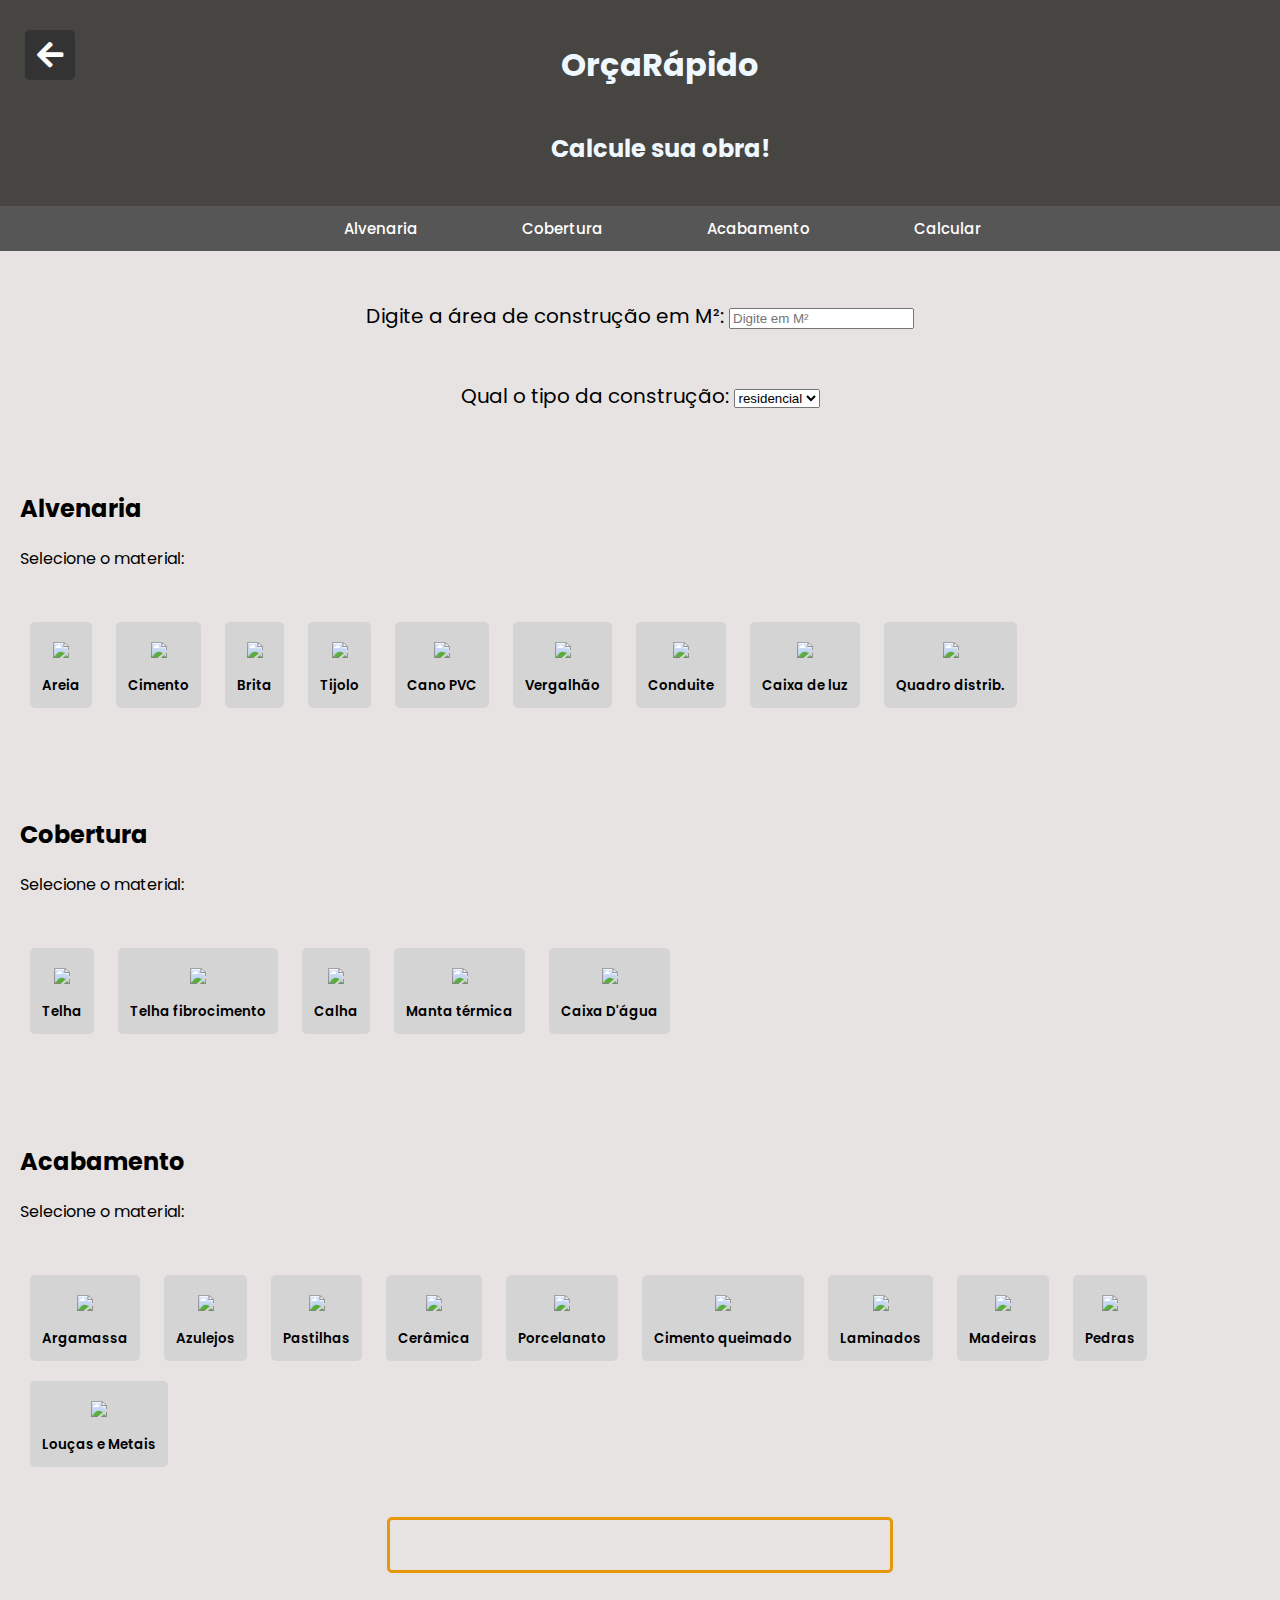
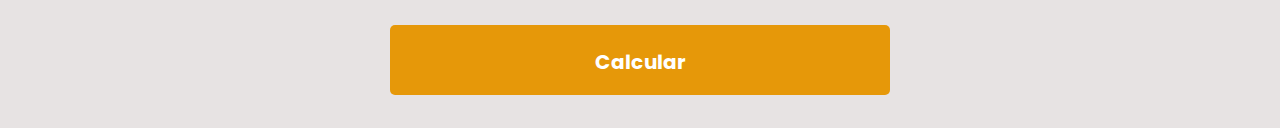
==== calculos.html @ fae2e487 "ajustes no css" ====
<!DOCTYPE html>
<html lang="pt-BR">
<head>
    <link href="css\calculos.css" rel="stylesheet"> <!-- externaliza o css --> 
    <link rel="stylesheet" href="https://cdnjs.cloudflare.com/ajax/libs/font-awesome/5.14.0/css/all.min.css">  
    <meta charset="UTF-8">
    <title>OrçaRápido</title>
</head>
<body>
    <div class="titulo">
        <h1>OrçaRápido</h1>
        <h2>Calcule sua obra!</h2>
        <a class="arrow-left"
            href="index.html"><i class="fas fa-arrow-left"></i>
        </a>
    </div>

    <nav>
        <a href="#Alvenaria">Alvenaria</a>
        <a href="#Cobertura">Cobertura</a>
        <a href="#Acabamento">Acabamento</a>
        <a href="#Botãocalc">Calcular</a>
    </nav>
    
    <form>
    <div class="m"><label for="area">Digite a área de construção em M²:</label>
    <input type="number" id="area" min="1" placeholder="Digite em M²" 
        onkeydown="if(event.key === 'Enter') event.preventDefault();">
    </div> <!-- setando minimo de m², impedindo de reiniciar a pag ao pressionar enter -->

    <div class="m"><label for="tipoconstrucao">Qual o tipo da construção:</label>
    <select id="tipoconstrucao">
        <option value="Residencial">residencial</option>
        <option value="Comercial">comercial</option>
    </select></div>
    </form>
      
    <section id="Alvenaria">
        <h2>Alvenaria</h2>
        <p>Selecione o material:</p>
        <br>
        <button id="areia"onclick="selecionarBotoes()"><img src="https://amgestoroutput.s3.amazonaws.com/jcmateriais/img_produtos/1080-08384116.jpg"><p>Areia</p></button>
        <button id="cimento"onclick="selecionarBotoes()"><img src="https://www.lojascoqueiro.com.br/anexo/imagem-destaque?imagem=17260"><p>Cimento</p></button>
        <button id="brita"onclick="toggleSelection(this)"><img src="https://www.blocosmaua.com.br/wp-content/uploads/2023/05/blocos-maua-produtos-pedra.jpg"><p>Brita</p></button>
        <button id="tijolo" onclick="toggleSelection(this)"><img src="https://www.caculacentermat.com.br/upload/product/Zx1N08Mb1VoLj5NAq4jFqFLh7egxrMttzShBKovG.jpeg"><p>Tijolo</p></button>
        <button id="cano"onclick="toggleSelection(this)"><img src="https://dcdn.mitiendanube.com/stores/003/317/653/products/tubo-de-agua51-d520df5b3c0366416016887532659483-1024-1024.png"><p>Cano PVC</p></button>
        <button id="vergalhao"onclick="toggleSelection(this)"><img src="https://t74920.vteximg.com.br/arquivos/ids/165391/Vergalhao.jpg?v=637786229129370000"><p>Vergalhão</p></button>
        <button id="conduite"onclick="toggleSelection(this)"><img src="https://images.tcdn.com.br/img/img_prod/760588/conduite_1_amarelo_32mm_com_25m_tigre_433_1_20200311145845.jpg"><p>Conduite</p></button>
        <button id="caixadeluz"onclick="toggleSelection(this)"><img src="https://img.irroba.com.br/fit-in/600x600/filters:fill(fff):quality(80)/fluzaoco/catalog/api/fluzaoco_citelirr/6465622d2b4f3.jpg"><p>Caixa de luz</p></button>
        <button id="quadrodistrib"onclick="toggleSelection(this)"><img src="https://dimensionalstoreb2b.vtexassets.com/arquivos/ids/302432-800-800?v=638271899818770000&width=800&height=800&aspect=true"><p>Quadro distrib.</p></button>
    </section>

    <section id="Cobertura">
        <h2>Cobertura</h2>
        <p>Selecione o material:</p>
        <br>
        <button id="telha"onclick="toggleSelection(this)"><img src="https://images.tcdn.com.br/img/img_prod/825875/telha_ceramica_natural_americana_mundi_2281_2_62bdea00a9e73c25089f46219dae2c64.jpg"><p>Telha</p></button>
        <button id="telhafibroc" onclick="toggleSelection(this)"><img src="https://cassol.vtexassets.com/arquivos/ids/3549700-800-auto?v=638551137971930000&width=800&height=auto&aspect=true"><p>Telha fibrocimento</p></button>
        <button id="calha"onclick="toggleSelection(this)"><img src="https://images.tcdn.com.br/img/img_prod/964419/calha_de_beiral_padrao_acomix_c_3_0m_967_1_dddfb5a513aa6a04f6abf0055c484247.jpg"><p>Calha</p></button>
        <button id="mantaterm" onclick="toggleSelection(this)"><img src="https://cdn.awsli.com.br/800x800/317/317291/produto/11982789/7debfbcac5.jpg"><p>Manta térmica</p></button>
        <button id="caixadagua" onclick="toggleSelection(this)"><img src="https://acdn.mitiendanube.com/stores/001/797/134/products/cax-41-578b9bcebabd2aeb0116783924363492-1024-1024.png"><p>Caixa D'água</p></button>

    </section>
    
    <section id="Acabamento">
        <h2>Acabamento</h2>
        <p>Selecione o material:</p>
        <br>
        <button id="argamassa" onclick="toggleSelection(this)"><img src="https://cdn.awsli.com.br/2500x2500/466/466641/produto/147230869/1dee02fc75.jpg"><p>Argamassa</p></button>
        <button id="azulejos" onclick="toggleSelection(this)"><img src="https://img.freepik.com/vetores-gratis/azulejos-de-piso-ceramico-realista-colorido-conjunto-horizontal-com-quadrados-de-diferentes-tipos-e-estilos-de-azulejos_1284-29013.jpg"><p>Azulejos</p></button>
        <button id="pastilhas" onclick="toggleSelection(this)"><img src="https://img.irroba.com.br/fit-in/600x600/filters:fill(fff):quality(80)/fluzaoco/catalog/api/fluzaoco_citelirr/66d8565ea798c.jpg"><p>Pastilhas</p></button>
        <button id="ceramica" onclick="toggleSelection(this)"><img src="https://dcdn.mitiendanube.com/stores/003/468/564/products/design-sem-nome-451-7e679c1a451327764316914162982561-1024-1024.png"><p>Cerâmica</p></button>
        <button id="porcelanato" onclick="toggleSelection(this)"><img src="https://www.arteskan.com.br//imagens/expositores/JJTkKMfxeT.jpg"><p>Porcelanato</p></button>
        <button id="cimentoqueimado" onclick="toggleSelection(this)"><img src="https://encrypted-tbn0.gstatic.com/images?q=tbn:ANd9GcTqeJTy8a4qit09dDXLQkFMfo_ka8ucdsk5RA&s"><p>Cimento queimado</p></button>
        <button id="laminados" onclick="toggleSelection(this)"><img src="https://pedraopvc.vteximg.com.br/arquivos/ids/200877-800-800/manta-ecofloor-polietileno-pebd-para-piso-laminado-eucatex-1.2.jpg?v=638385006686670000"><p>Laminados</p></button>
        <button id="madeiras" onclick="toggleSelection(this)"><img src="https://images.tcdn.com.br/img/img_prod/985953/prancha_cambara_bruta_5x30_central_norte_madeiras_59_1_7d24dfa1606567dc5e162812452e037a.jpg"><p>Madeiras</p></button>
        <button id="pedras" onclick="toggleSelection(this)"><img src="https://cdn.awsli.com.br/600x450/1634/1634422/produto/137871630/1ef1d597dd.jpg"><p>Pedras</p></button>
        <button id="loucasemetais" onclick="toggleSelection(this)"><img src="https://metraco.com.br/wp-content/uploads/2014/10/ilustracao_loucas.jpg"><p>Louças e Metais</p></button>
    </section>
    
    <div class="centraliza-result">
        <h2 class="result-visao" id="result"></h2>
    </div>
    
    <div id="Botãocalc" class="centraliza-button">
        <button class="calcular-button botaocalc btn-9" type="button" onclick="total()"><h2>Calcular</h2></button>
    </div>

    <script src="js\calculos.js"></script>
  
</body>
</html>
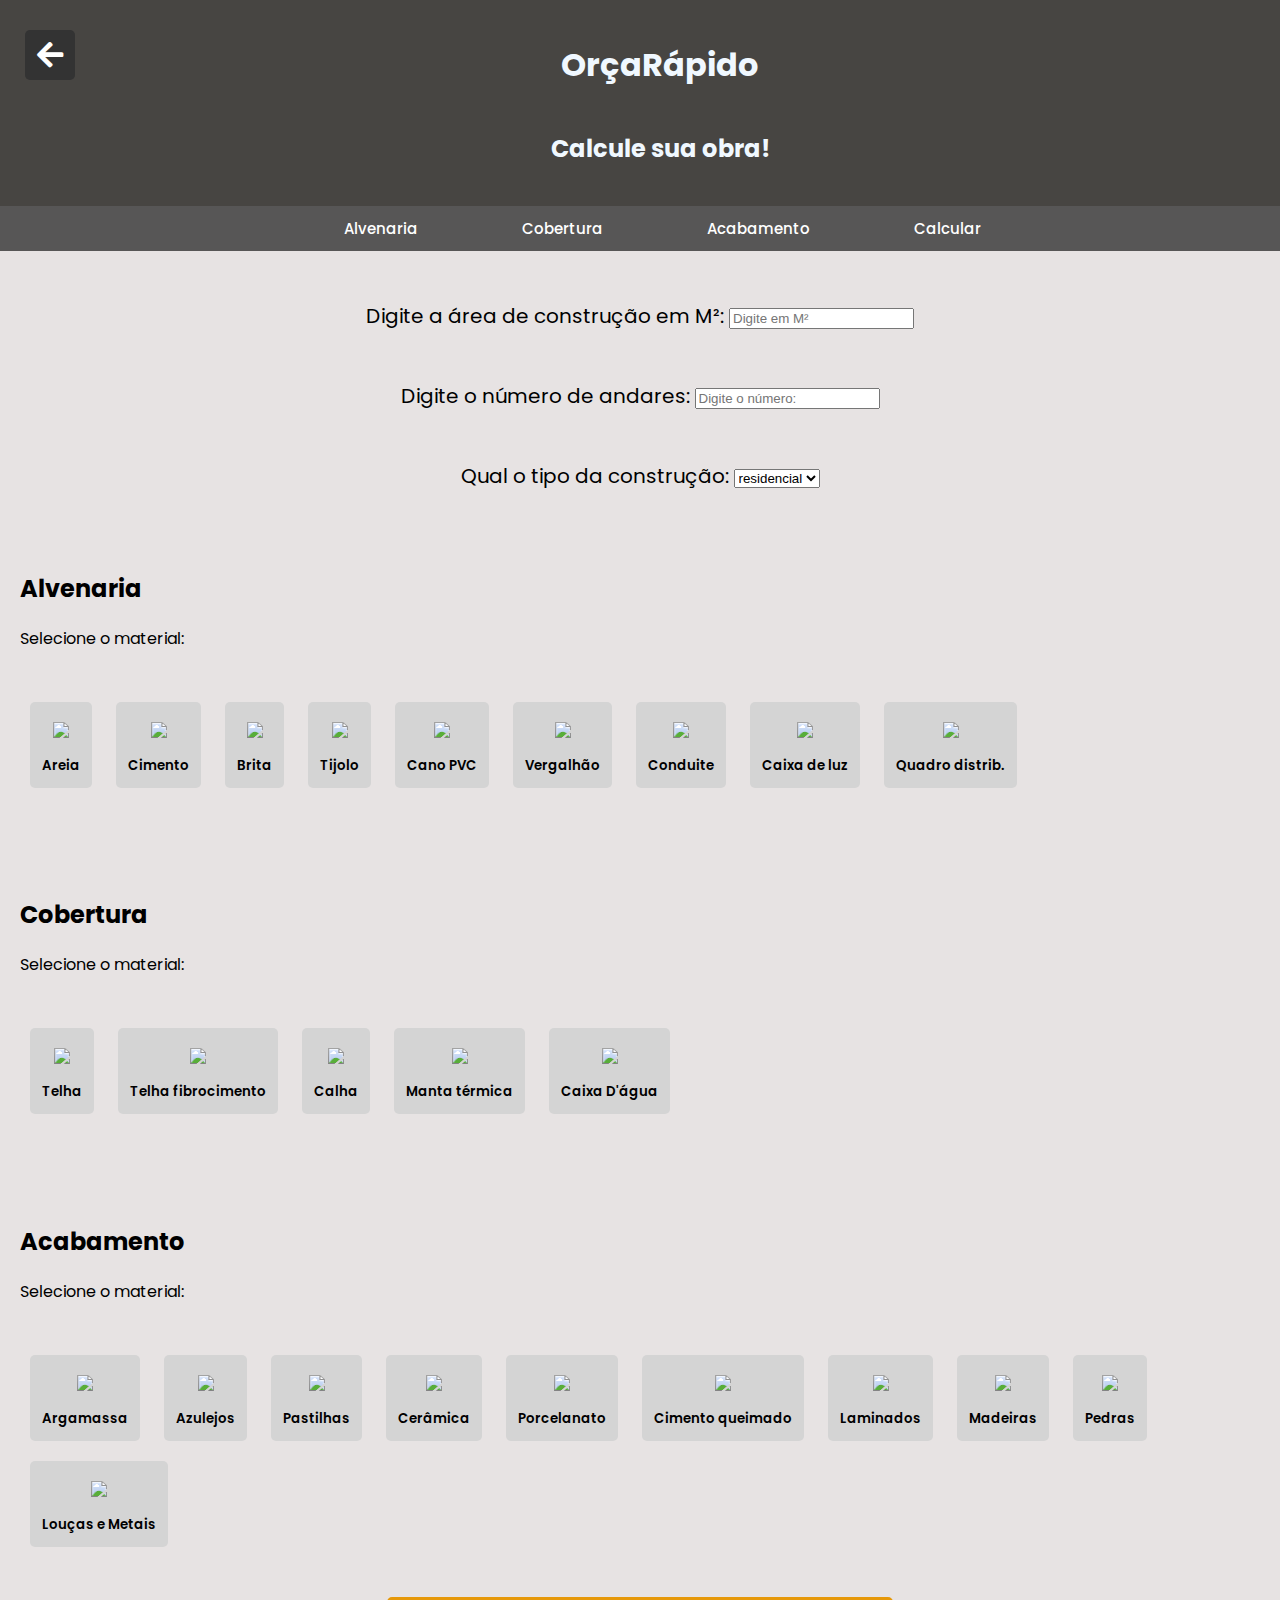
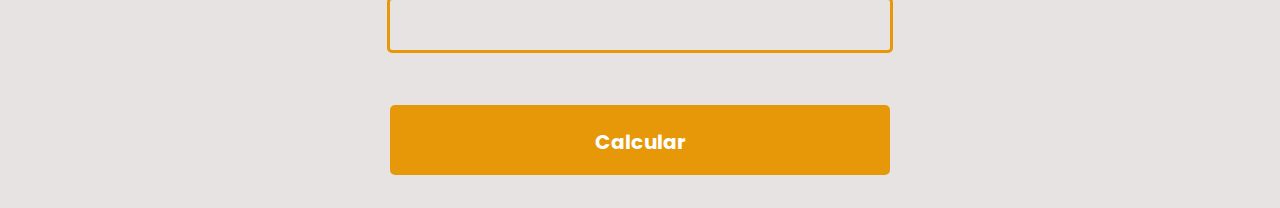
==== commit 11990b69: "Adicionar Opção andares" ====
--- a/calculos.html
+++ b/calculos.html
@@ -28,6 +28,11 @@
         onkeydown="if(event.key === 'Enter') event.preventDefault();">
     </div> <!-- setando minimo de m², impedindo de reiniciar a pag ao pressionar enter -->
 
+    <div class="m"><label for="andares">Digite o número de andares:</label>
+        <input type="number" id="andares" min="1" placeholder="Digite o número:" 
+            onkeydown="if(event.key === 'Enter') event.preventDefault();">
+    </div>
+
     <div class="m"><label for="tipoconstrucao">Qual o tipo da construção:</label>
     <select id="tipoconstrucao">
         <option value="Residencial">residencial</option>
@@ -55,7 +60,7 @@
         <p>Selecione o material:</p>
         <br>
         <button id="telha"onclick="toggleSelection(this)"><img src="https://images.tcdn.com.br/img/img_prod/825875/telha_ceramica_natural_americana_mundi_2281_2_62bdea00a9e73c25089f46219dae2c64.jpg"><p>Telha</p></button>
-        <button id="telhafibroc" onclick="toggleSelection(this)"><img src="https://cassol.vtexassets.com/arquivos/ids/3549700-800-auto?v=638551137971930000&width=800&height=auto&aspect=true"><p>Telha fibrocimento</p></button>
+        <button id="telhafibrocimento" onclick="toggleSelection(this)"><img src="https://normatel.fbitsstatic.net/img/p/telha-ondulada-em-fibrocimento-5mm-2-44x1-10m-cinza-brasilit-80634/267200.jpg?w=770&h=770&v=no-change&qs=ignore"><p>Telha fibrocimento</p></button>
         <button id="calha"onclick="toggleSelection(this)"><img src="https://images.tcdn.com.br/img/img_prod/964419/calha_de_beiral_padrao_acomix_c_3_0m_967_1_dddfb5a513aa6a04f6abf0055c484247.jpg"><p>Calha</p></button>
         <button id="mantaterm" onclick="toggleSelection(this)"><img src="https://cdn.awsli.com.br/800x800/317/317291/produto/11982789/7debfbcac5.jpg"><p>Manta térmica</p></button>
         <button id="caixadagua" onclick="toggleSelection(this)"><img src="https://acdn.mitiendanube.com/stores/001/797/134/products/cax-41-578b9bcebabd2aeb0116783924363492-1024-1024.png"><p>Caixa D'água</p></button>
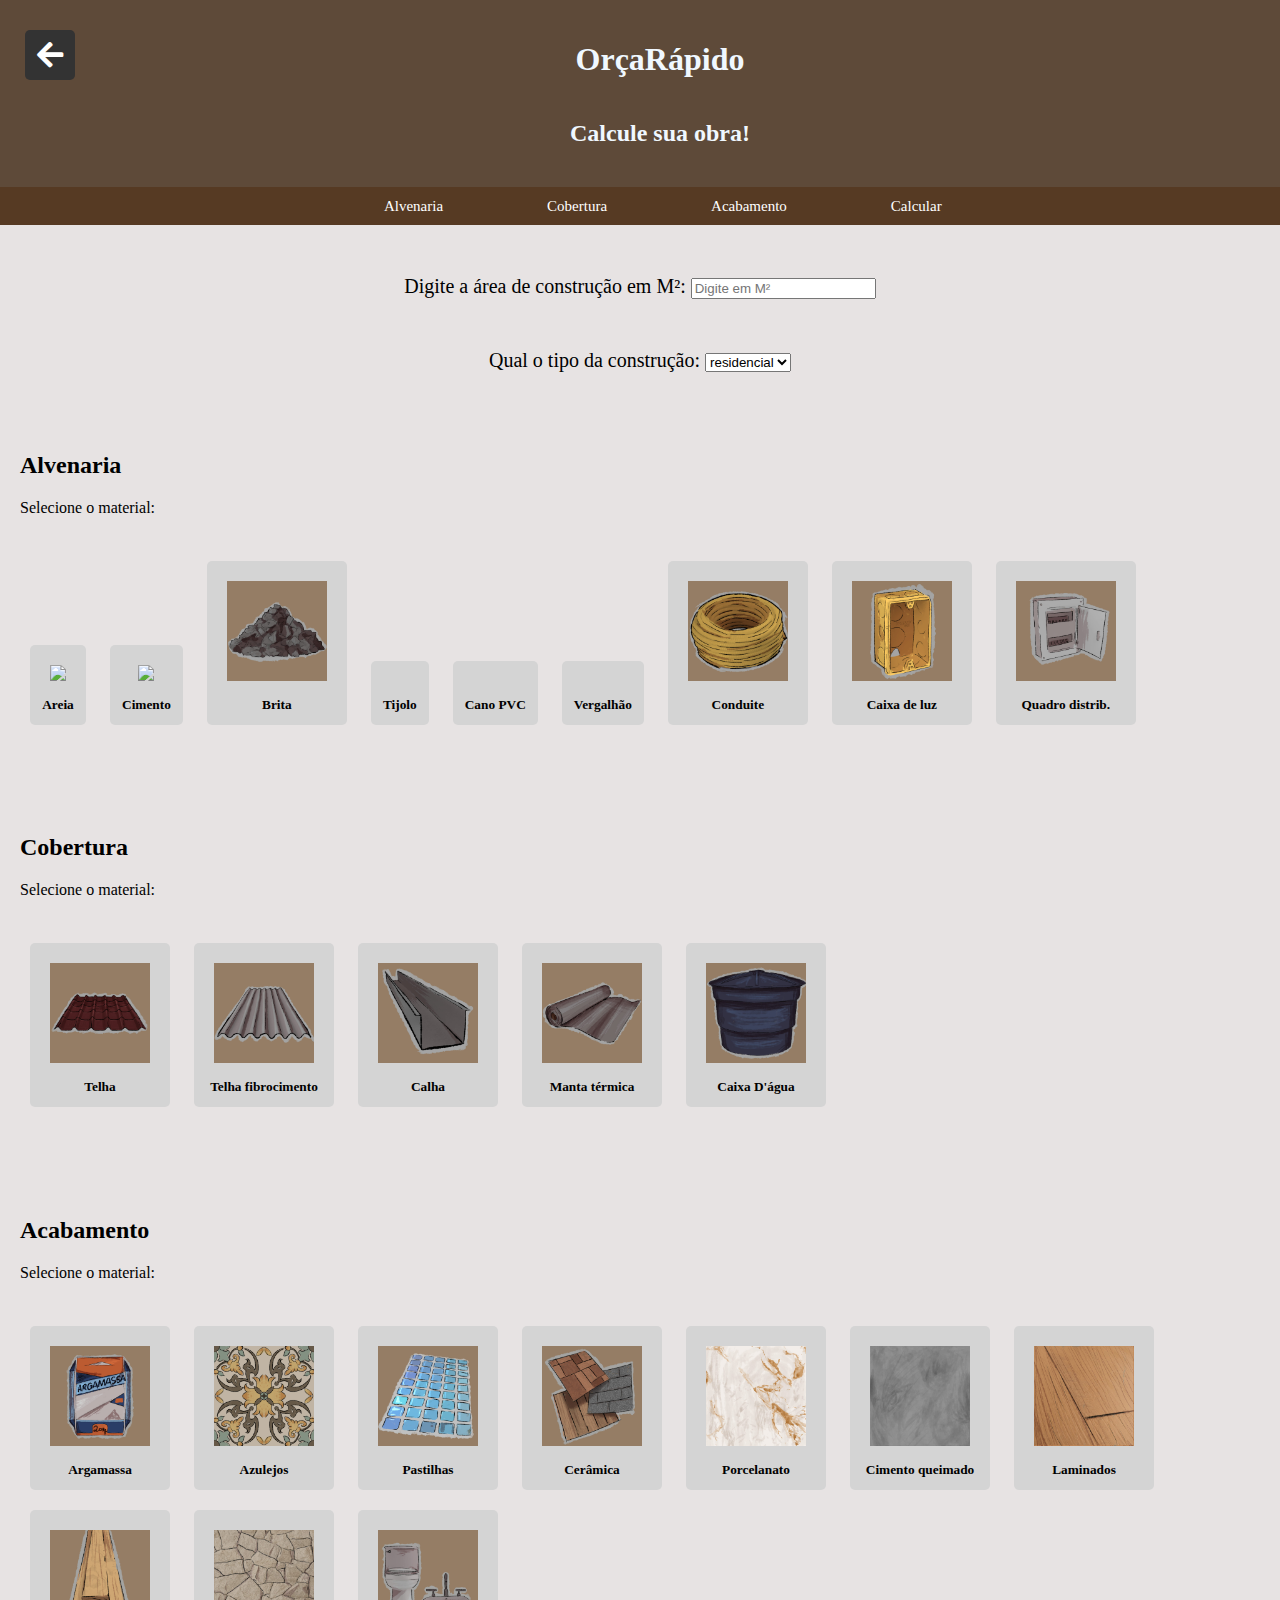
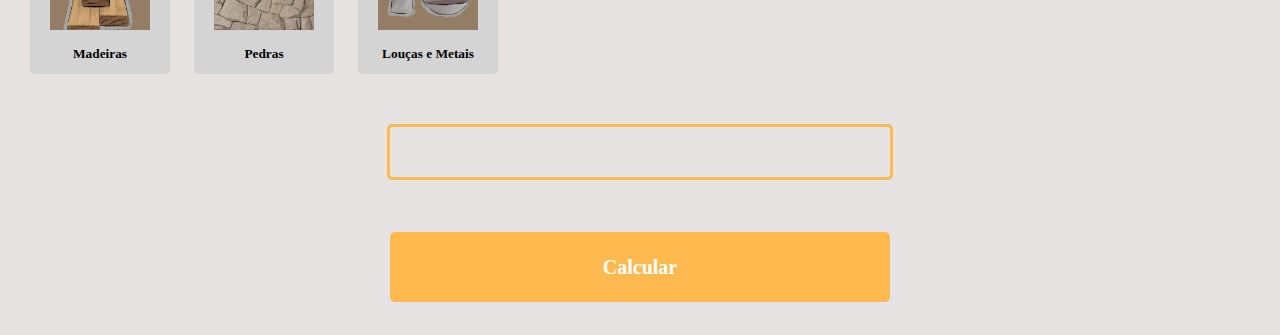
==== commit 3cb3e893: "imagens finais, ajuste de cores, renomeando variaveis e funções" ====
--- a/calculos.html
+++ b/calculos.html
@@ -28,11 +28,6 @@
         onkeydown="if(event.key === 'Enter') event.preventDefault();">
     </div> <!-- setando minimo de m², impedindo de reiniciar a pag ao pressionar enter -->
 
-    <div class="m"><label for="andares">Digite o número de andares:</label>
-        <input type="number" id="andares" min="1" placeholder="Digite o número:" 
-            onkeydown="if(event.key === 'Enter') event.preventDefault();">
-    </div>
-
     <div class="m"><label for="tipoconstrucao">Qual o tipo da construção:</label>
     <select id="tipoconstrucao">
         <option value="Residencial">residencial</option>
@@ -44,26 +39,26 @@
         <h2>Alvenaria</h2>
         <p>Selecione o material:</p>
         <br>
-        <button id="areia"onclick="selecionarBotoes()"><img src="https://amgestoroutput.s3.amazonaws.com/jcmateriais/img_produtos/1080-08384116.jpg"><p>Areia</p></button>
-        <button id="cimento"onclick="selecionarBotoes()"><img src="https://www.lojascoqueiro.com.br/anexo/imagem-destaque?imagem=17260"><p>Cimento</p></button>
-        <button id="brita"onclick="toggleSelection(this)"><img src="https://www.blocosmaua.com.br/wp-content/uploads/2023/05/blocos-maua-produtos-pedra.jpg"><p>Brita</p></button>
-        <button id="tijolo" onclick="toggleSelection(this)"><img src="https://www.caculacentermat.com.br/upload/product/Zx1N08Mb1VoLj5NAq4jFqFLh7egxrMttzShBKovG.jpeg"><p>Tijolo</p></button>
-        <button id="cano"onclick="toggleSelection(this)"><img src="https://dcdn.mitiendanube.com/stores/003/317/653/products/tubo-de-agua51-d520df5b3c0366416016887532659483-1024-1024.png"><p>Cano PVC</p></button>
-        <button id="vergalhao"onclick="toggleSelection(this)"><img src="https://t74920.vteximg.com.br/arquivos/ids/165391/Vergalhao.jpg?v=637786229129370000"><p>Vergalhão</p></button>
-        <button id="conduite"onclick="toggleSelection(this)"><img src="https://images.tcdn.com.br/img/img_prod/760588/conduite_1_amarelo_32mm_com_25m_tigre_433_1_20200311145845.jpg"><p>Conduite</p></button>
-        <button id="caixadeluz"onclick="toggleSelection(this)"><img src="https://img.irroba.com.br/fit-in/600x600/filters:fill(fff):quality(80)/fluzaoco/catalog/api/fluzaoco_citelirr/6465622d2b4f3.jpg"><p>Caixa de luz</p></button>
-        <button id="quadrodistrib"onclick="toggleSelection(this)"><img src="https://dimensionalstoreb2b.vtexassets.com/arquivos/ids/302432-800-800?v=638271899818770000&width=800&height=800&aspect=true"><p>Quadro distrib.</p></button>
+        <button id="areia"onclick="selecionaareiaecimento()"><img src="https://amgestoroutput.s3.amazonaws.com/jcmateriais/img_produtos/1080-08384116.jpg"><p>Areia</p></button>
+        <button id="cimento"onclick="selecionaareiaecimento()"><img src="https://www.lojascoqueiro.com.br/anexo/imagem-destaque?imagem=17260"><p>Cimento</p></button>
+        <button id="brita"onclick="selecionabotao(this)"><img src="img\brita.jpg"><p>Brita</p></button>
+        <button id="tijolo" onclick="selecionabotao(this)"><img src=""><p>Tijolo</p></button>
+        <button id="cano"onclick="selecionabotao(this)"><img src=""><p>Cano PVC</p></button>
+        <button id="vergalhao"onclick="selecionabotao(this)"><img src=""><p>Vergalhão</p></button>
+        <button id="conduite"onclick="selecionabotao(this)"><img src="img\conduite.jpg"><p>Conduite</p></button>
+        <button id="caixadeluz"onclick="selecionabotao(this)"><img src="img\caixadeluz.jpg"><p>Caixa de luz</p></button>
+        <button id="quadrodistrib"onclick="selecionabotao(this)"><img src="img\caixadist.jpg"><p>Quadro distrib.</p></button>
     </section>
 
     <section id="Cobertura">
         <h2>Cobertura</h2>
         <p>Selecione o material:</p>
         <br>
-        <button id="telha"onclick="toggleSelection(this)"><img src="https://images.tcdn.com.br/img/img_prod/825875/telha_ceramica_natural_americana_mundi_2281_2_62bdea00a9e73c25089f46219dae2c64.jpg"><p>Telha</p></button>
-        <button id="telhafibrocimento" onclick="toggleSelection(this)"><img src="https://normatel.fbitsstatic.net/img/p/telha-ondulada-em-fibrocimento-5mm-2-44x1-10m-cinza-brasilit-80634/267200.jpg?w=770&h=770&v=no-change&qs=ignore"><p>Telha fibrocimento</p></button>
-        <button id="calha"onclick="toggleSelection(this)"><img src="https://images.tcdn.com.br/img/img_prod/964419/calha_de_beiral_padrao_acomix_c_3_0m_967_1_dddfb5a513aa6a04f6abf0055c484247.jpg"><p>Calha</p></button>
-        <button id="mantaterm" onclick="toggleSelection(this)"><img src="https://cdn.awsli.com.br/800x800/317/317291/produto/11982789/7debfbcac5.jpg"><p>Manta térmica</p></button>
-        <button id="caixadagua" onclick="toggleSelection(this)"><img src="https://acdn.mitiendanube.com/stores/001/797/134/products/cax-41-578b9bcebabd2aeb0116783924363492-1024-1024.png"><p>Caixa D'água</p></button>
+        <button id="telha"onclick="selecionabotao(this)"><img src="img\telha.jpg"><p>Telha</p></button>
+        <button id="telhafibroc" onclick="selecionabotao(this)"><img src="img\telhafibrocimento.jpg"><p>Telha fibrocimento</p></button>
+        <button id="calha"onclick="selecionabotao(this)"><img src="img\calha.jpg"><p>Calha</p></button>
+        <button id="mantaterm" onclick="selecionabotao(this)"><img src="img\mantatermica.jpg"><p>Manta térmica</p></button>
+        <button id="caixadagua" onclick="selecionabotao(this)"><img src="img\caixadagua.jpg"><p>Caixa D'água</p></button>
 
     </section>
     
@@ -71,16 +66,16 @@
         <h2>Acabamento</h2>
         <p>Selecione o material:</p>
         <br>
-        <button id="argamassa" onclick="toggleSelection(this)"><img src="https://cdn.awsli.com.br/2500x2500/466/466641/produto/147230869/1dee02fc75.jpg"><p>Argamassa</p></button>
-        <button id="azulejos" onclick="toggleSelection(this)"><img src="https://img.freepik.com/vetores-gratis/azulejos-de-piso-ceramico-realista-colorido-conjunto-horizontal-com-quadrados-de-diferentes-tipos-e-estilos-de-azulejos_1284-29013.jpg"><p>Azulejos</p></button>
-        <button id="pastilhas" onclick="toggleSelection(this)"><img src="https://img.irroba.com.br/fit-in/600x600/filters:fill(fff):quality(80)/fluzaoco/catalog/api/fluzaoco_citelirr/66d8565ea798c.jpg"><p>Pastilhas</p></button>
-        <button id="ceramica" onclick="toggleSelection(this)"><img src="https://dcdn.mitiendanube.com/stores/003/468/564/products/design-sem-nome-451-7e679c1a451327764316914162982561-1024-1024.png"><p>Cerâmica</p></button>
-        <button id="porcelanato" onclick="toggleSelection(this)"><img src="https://www.arteskan.com.br//imagens/expositores/JJTkKMfxeT.jpg"><p>Porcelanato</p></button>
-        <button id="cimentoqueimado" onclick="toggleSelection(this)"><img src="https://encrypted-tbn0.gstatic.com/images?q=tbn:ANd9GcTqeJTy8a4qit09dDXLQkFMfo_ka8ucdsk5RA&s"><p>Cimento queimado</p></button>
-        <button id="laminados" onclick="toggleSelection(this)"><img src="https://pedraopvc.vteximg.com.br/arquivos/ids/200877-800-800/manta-ecofloor-polietileno-pebd-para-piso-laminado-eucatex-1.2.jpg?v=638385006686670000"><p>Laminados</p></button>
-        <button id="madeiras" onclick="toggleSelection(this)"><img src="https://images.tcdn.com.br/img/img_prod/985953/prancha_cambara_bruta_5x30_central_norte_madeiras_59_1_7d24dfa1606567dc5e162812452e037a.jpg"><p>Madeiras</p></button>
-        <button id="pedras" onclick="toggleSelection(this)"><img src="https://cdn.awsli.com.br/600x450/1634/1634422/produto/137871630/1ef1d597dd.jpg"><p>Pedras</p></button>
-        <button id="loucasemetais" onclick="toggleSelection(this)"><img src="https://metraco.com.br/wp-content/uploads/2014/10/ilustracao_loucas.jpg"><p>Louças e Metais</p></button>
+        <button id="argamassa" onclick="selecionabotao(this)"><img src="img\argamassa.jpg"><p>Argamassa</p></button>
+        <button id="azulejos" onclick="selecionabotao(this)"><img src="img\azulejo.jpg"><p>Azulejos</p></button>
+        <button id="pastilhas" onclick="selecionabotao(this)"><img src="img\pastilhas.jpg"><p>Pastilhas</p></button>
+        <button id="ceramica" onclick="selecionabotao(this)"><img src="img\ceramicas.jpg"><p>Cerâmica</p></button>
+        <button id="porcelanato" onclick="selecionabotao(this)"><img src="img\porcelanato.jpg"><p>Porcelanato</p></button>
+        <button id="cimentoqueimado" onclick="selecionabotao(this)"><img src="img\cimentoqueimado.jpg"><p>Cimento queimado</p></button>
+        <button id="laminados" onclick="selecionabotao(this)"><img src="img\laminados.jpg"><p>Laminados</p></button>
+        <button id="madeiras" onclick="selecionabotao(this)"><img src="img\madeiras.jpg"><p>Madeiras</p></button>
+        <button id="pedras" onclick="selecionabotao(this)"><img src="img\pedras.jpg"><p>Pedras</p></button>
+        <button id="loucasemetais" onclick="selecionabotao(this)"><img src="img\loucasemetais.jpg"><p>Louças e Metais</p></button>
     </section>
     
     <div class="centraliza-result">
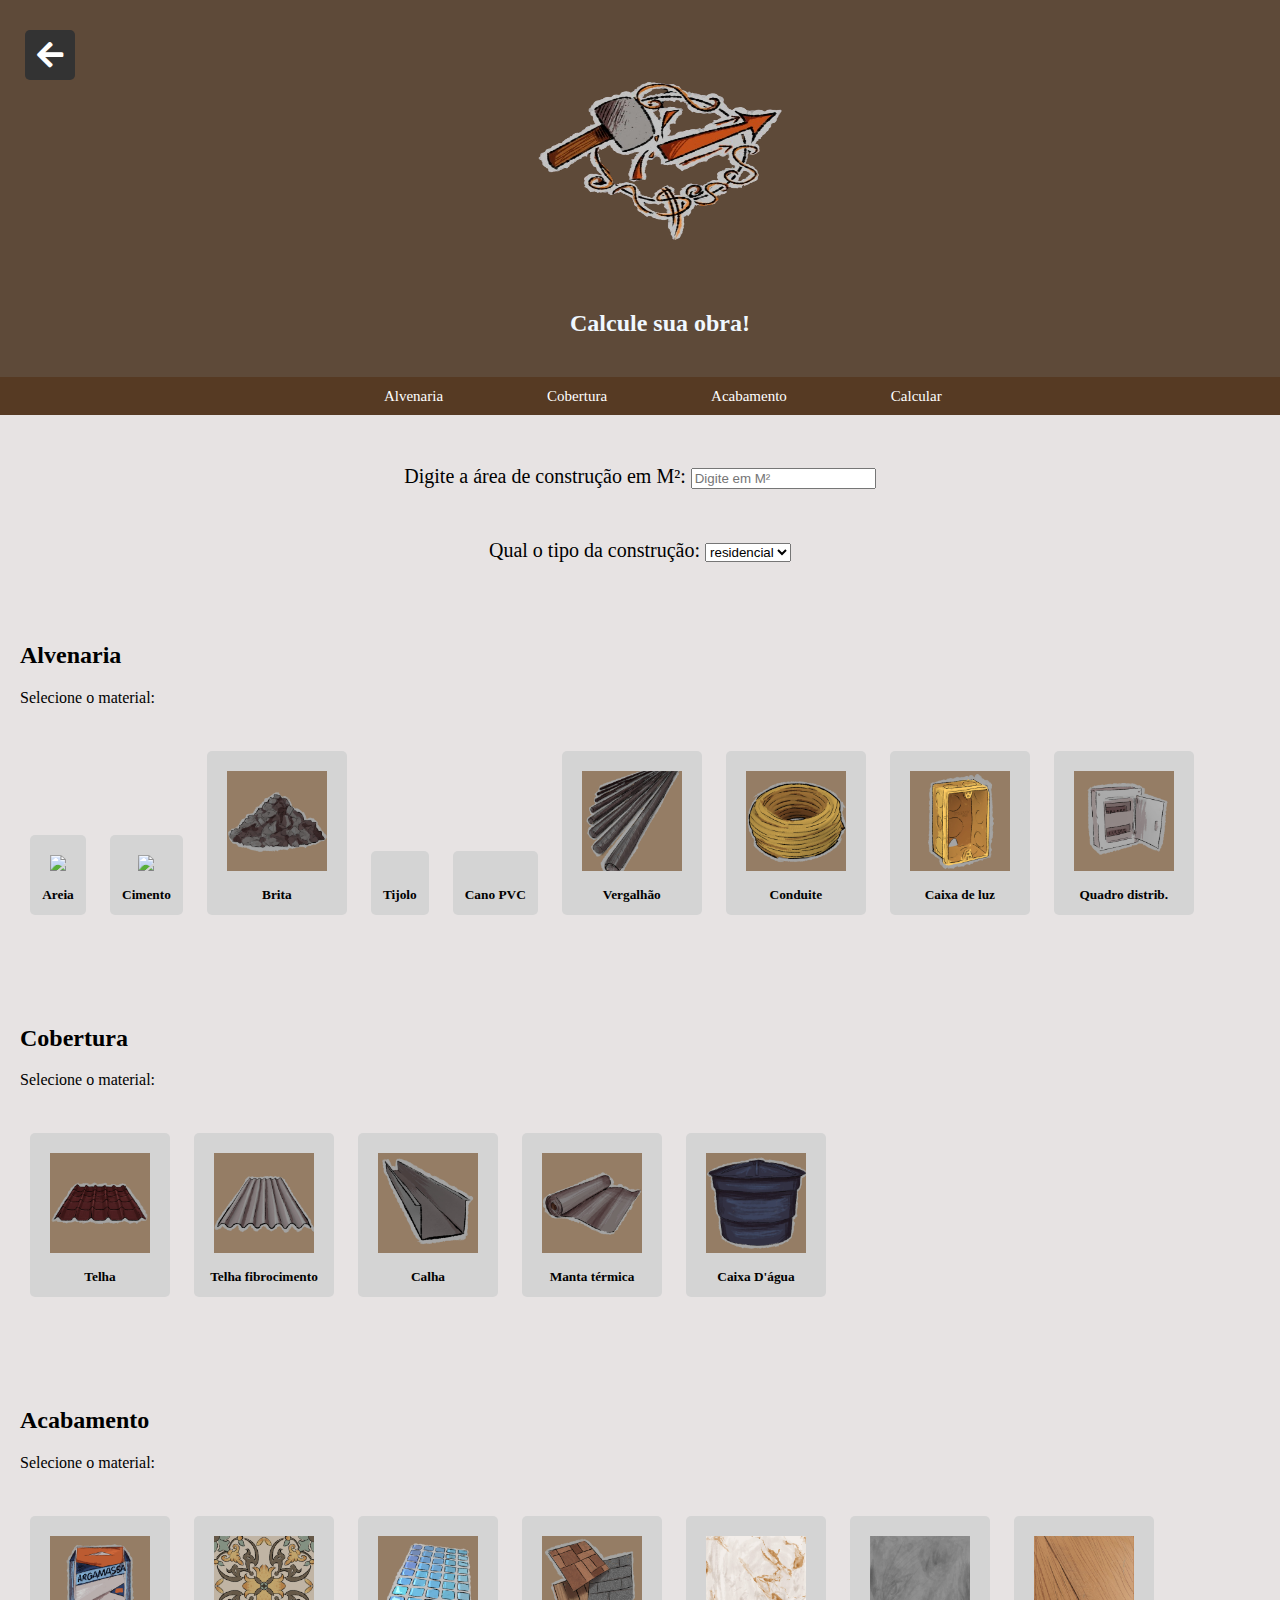
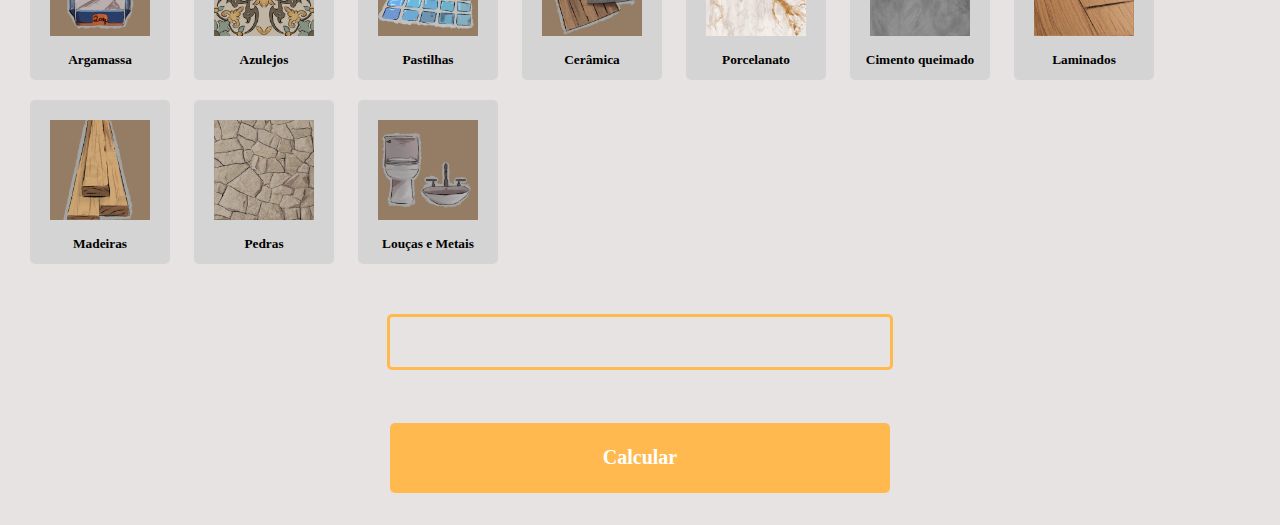
==== commit 82571aff: "substituindo titulo por logo, adicionando mais uma imagem" ====
--- a/calculos.html
+++ b/calculos.html
@@ -8,7 +8,7 @@
 </head>
 <body>
     <div class="titulo">
-        <h1>OrçaRápido</h1>
+        <img src="img\orcarapidologo.png" alt="logo">
         <h2>Calcule sua obra!</h2>
         <a class="arrow-left"
             href="index.html"><i class="fas fa-arrow-left"></i>
@@ -44,7 +44,7 @@
         <button id="brita"onclick="selecionabotao(this)"><img src="img\brita.jpg"><p>Brita</p></button>
         <button id="tijolo" onclick="selecionabotao(this)"><img src=""><p>Tijolo</p></button>
         <button id="cano"onclick="selecionabotao(this)"><img src=""><p>Cano PVC</p></button>
-        <button id="vergalhao"onclick="selecionabotao(this)"><img src=""><p>Vergalhão</p></button>
+        <button id="vergalhao"onclick="selecionabotao(this)"><img src="img\vergalhao.jpg"><p>Vergalhão</p></button>
         <button id="conduite"onclick="selecionabotao(this)"><img src="img\conduite.jpg"><p>Conduite</p></button>
         <button id="caixadeluz"onclick="selecionabotao(this)"><img src="img\caixadeluz.jpg"><p>Caixa de luz</p></button>
         <button id="quadrodistrib"onclick="selecionabotao(this)"><img src="img\caixadist.jpg"><p>Quadro distrib.</p></button>
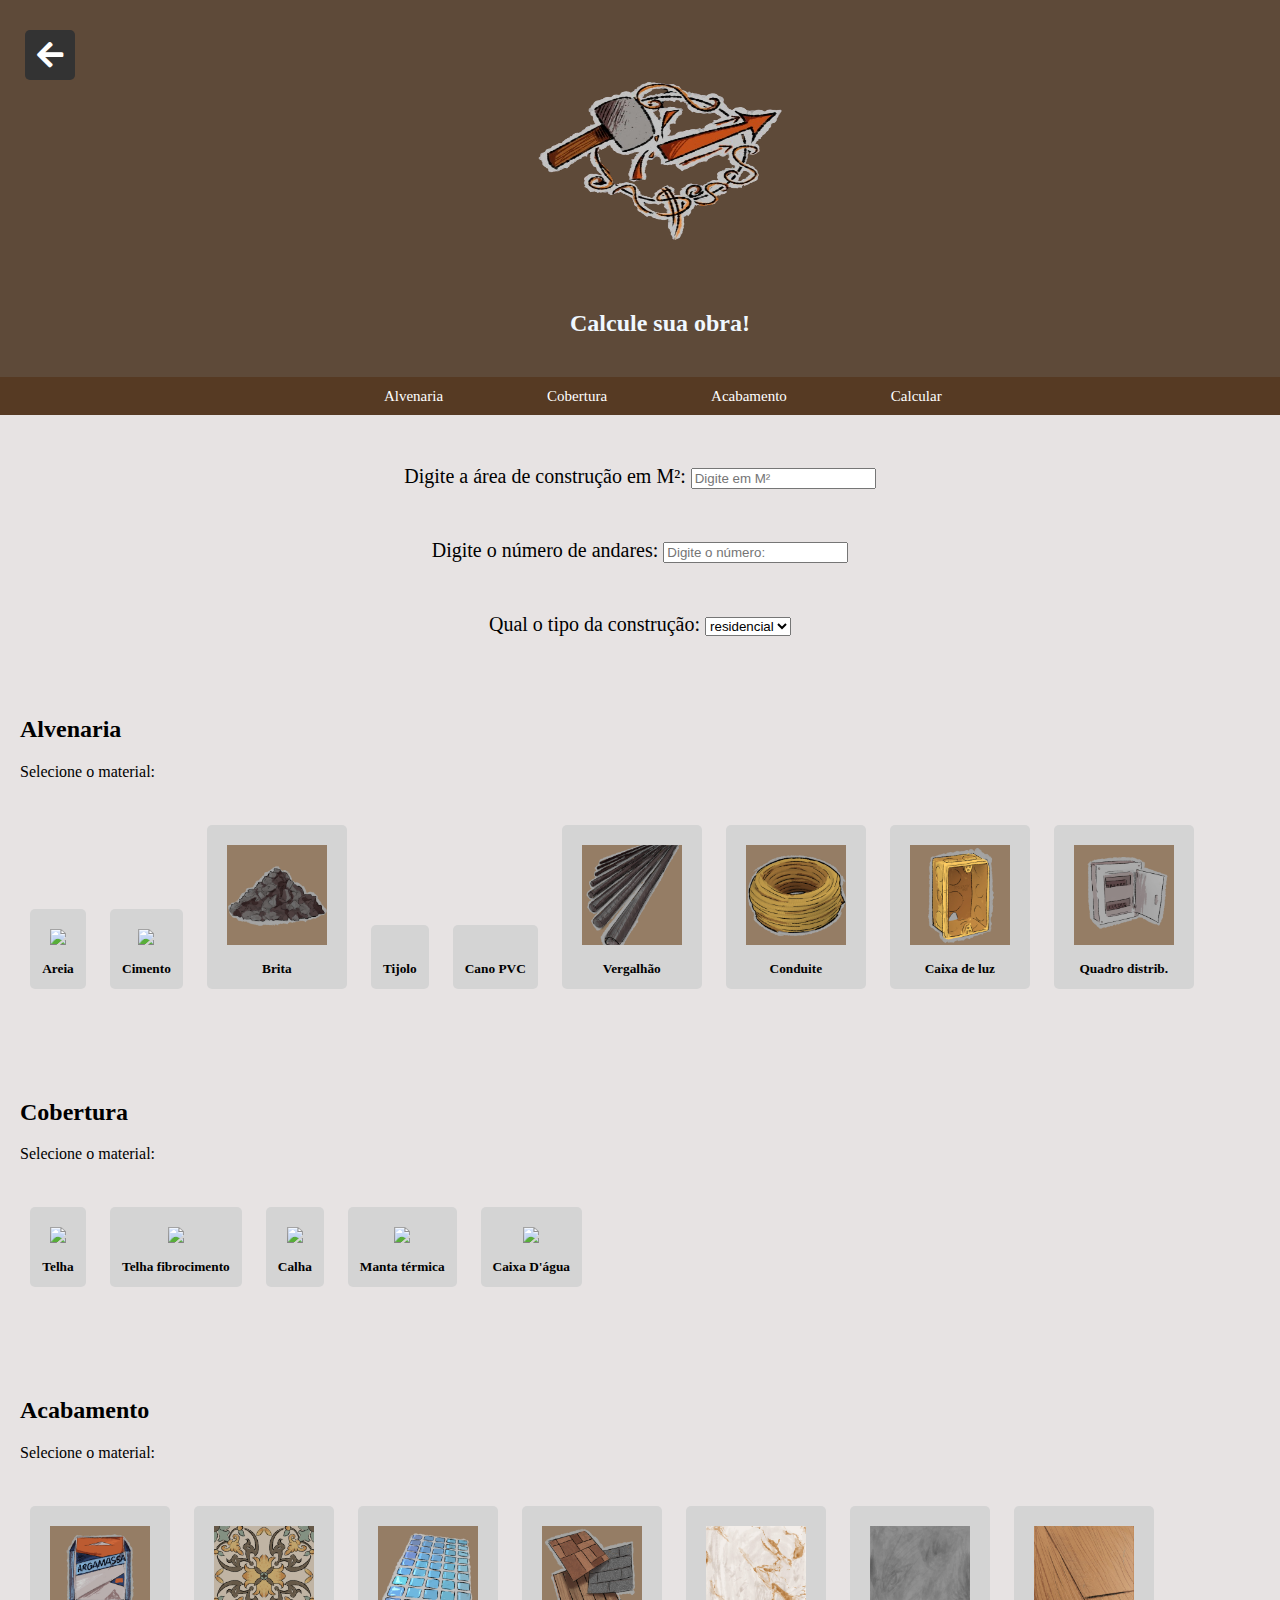
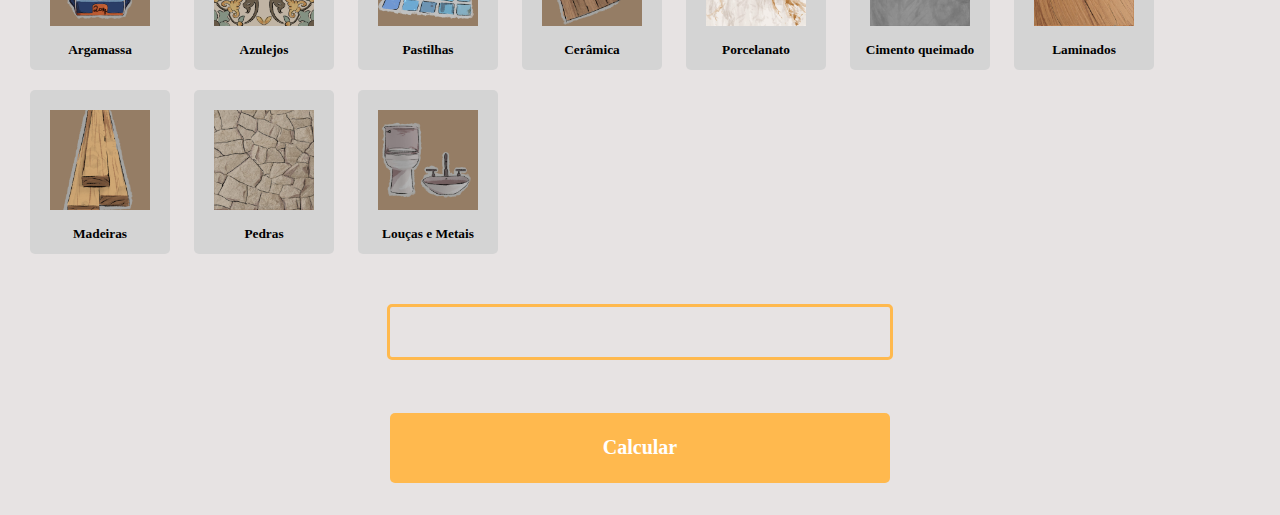
==== commit 000d0b66: "Merge branch 'main' of https://github.com/Nathaly55/Projeto-Integrador-Extensionista-2-main" ====
--- a/calculos.html
+++ b/calculos.html
@@ -28,6 +28,11 @@
         onkeydown="if(event.key === 'Enter') event.preventDefault();">
     </div> <!-- setando minimo de m², impedindo de reiniciar a pag ao pressionar enter -->
 
+    <div class="m"><label for="andares">Digite o número de andares:</label>
+        <input type="number" id="andares" min="1" placeholder="Digite o número:" 
+            onkeydown="if(event.key === 'Enter') event.preventDefault();">
+    </div>
+
     <div class="m"><label for="tipoconstrucao">Qual o tipo da construção:</label>
     <select id="tipoconstrucao">
         <option value="Residencial">residencial</option>
@@ -54,11 +59,11 @@
         <h2>Cobertura</h2>
         <p>Selecione o material:</p>
         <br>
-        <button id="telha"onclick="selecionabotao(this)"><img src="img\telha.jpg"><p>Telha</p></button>
-        <button id="telhafibroc" onclick="selecionabotao(this)"><img src="img\telhafibrocimento.jpg"><p>Telha fibrocimento</p></button>
-        <button id="calha"onclick="selecionabotao(this)"><img src="img\calha.jpg"><p>Calha</p></button>
-        <button id="mantaterm" onclick="selecionabotao(this)"><img src="img\mantatermica.jpg"><p>Manta térmica</p></button>
-        <button id="caixadagua" onclick="selecionabotao(this)"><img src="img\caixadagua.jpg"><p>Caixa D'água</p></button>
+        <button id="telha"onclick="toggleSelection(this)"><img src="https://images.tcdn.com.br/img/img_prod/825875/telha_ceramica_natural_americana_mundi_2281_2_62bdea00a9e73c25089f46219dae2c64.jpg"><p>Telha</p></button>
+        <button id="telhafibrocimento" onclick="toggleSelection(this)"><img src="https://cassol.vtexassets.com/arquivos/ids/3549700-800-auto?v=638551137971930000&width=800&height=auto&aspect=true"><p>Telha fibrocimento</p></button>
+        <button id="calha"onclick="toggleSelection(this)"><img src="https://images.tcdn.com.br/img/img_prod/964419/calha_de_beiral_padrao_acomix_c_3_0m_967_1_dddfb5a513aa6a04f6abf0055c484247.jpg"><p>Calha</p></button>
+        <button id="mantaterm" onclick="toggleSelection(this)"><img src="https://cdn.awsli.com.br/800x800/317/317291/produto/11982789/7debfbcac5.jpg"><p>Manta térmica</p></button>
+        <button id="caixadagua" onclick="toggleSelection(this)"><img src="https://acdn.mitiendanube.com/stores/001/797/134/products/cax-41-578b9bcebabd2aeb0116783924363492-1024-1024.png"><p>Caixa D'água</p></button>
 
     </section>
     
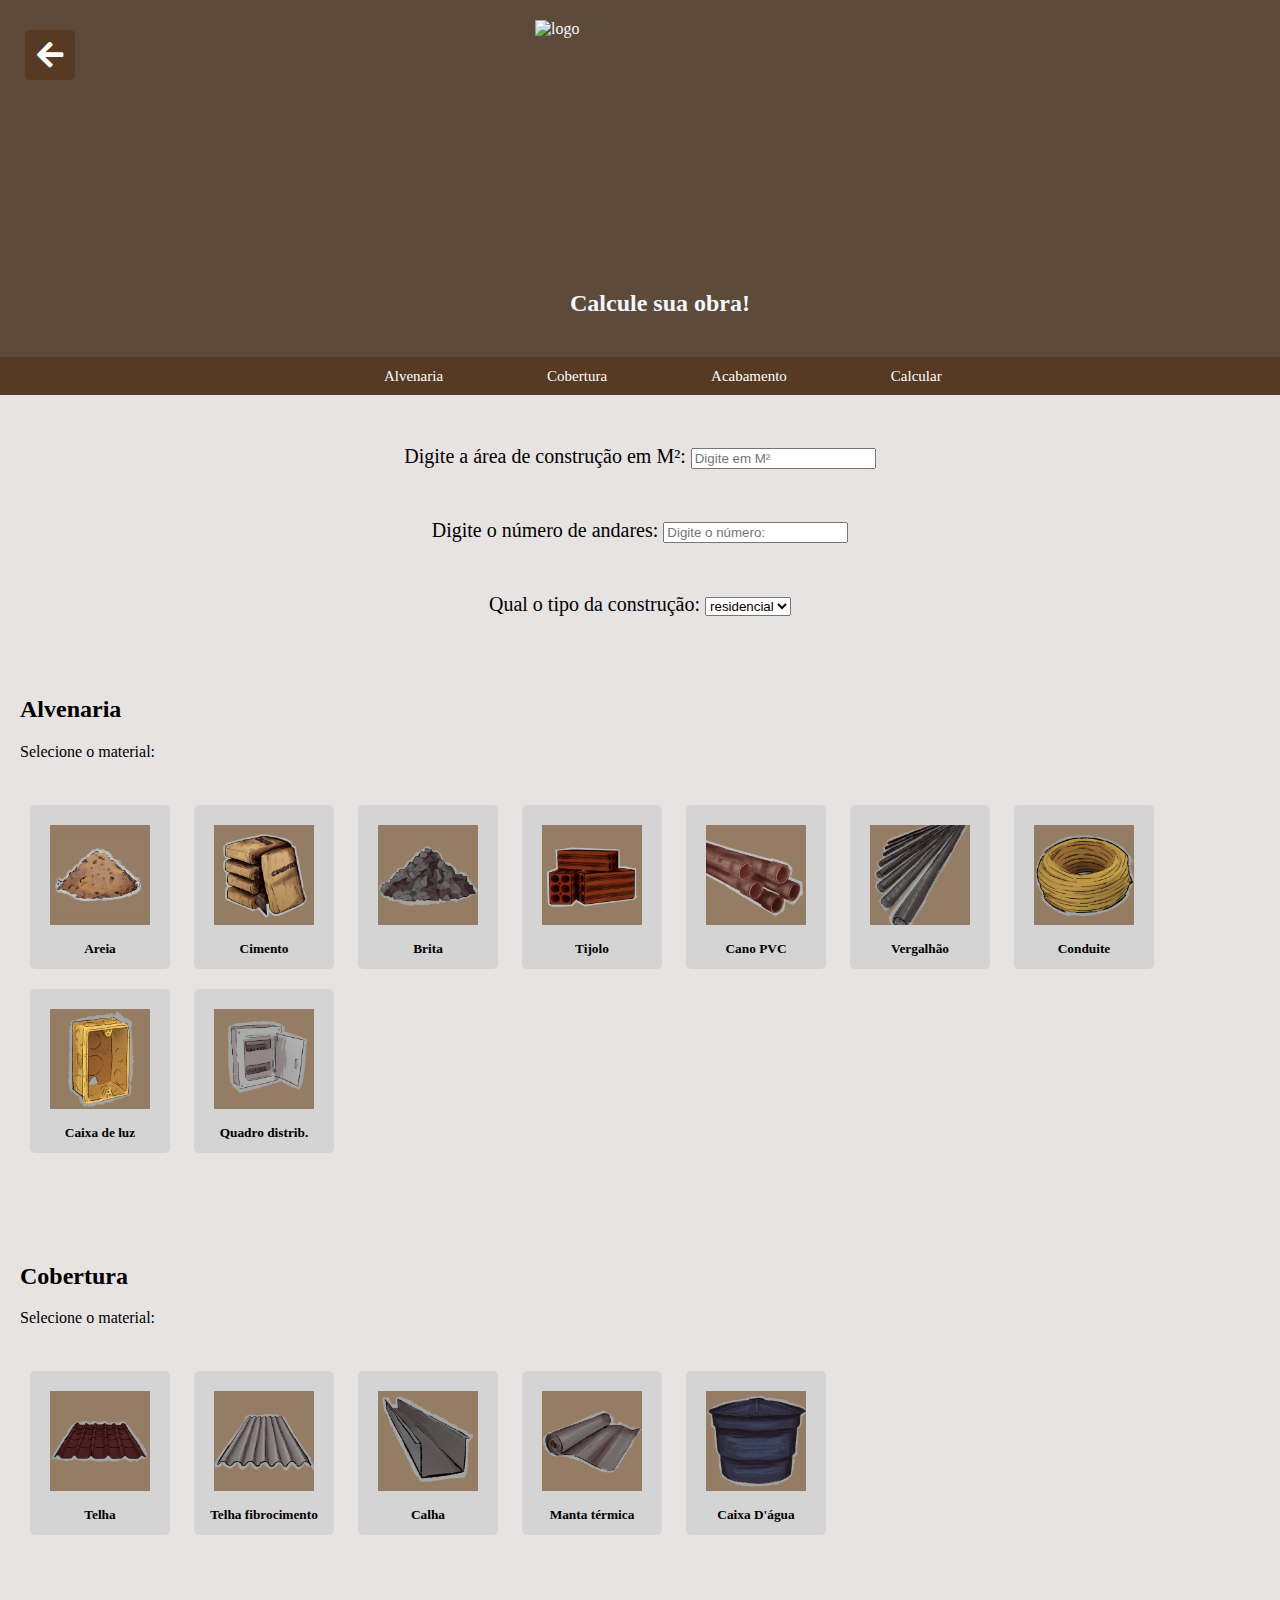
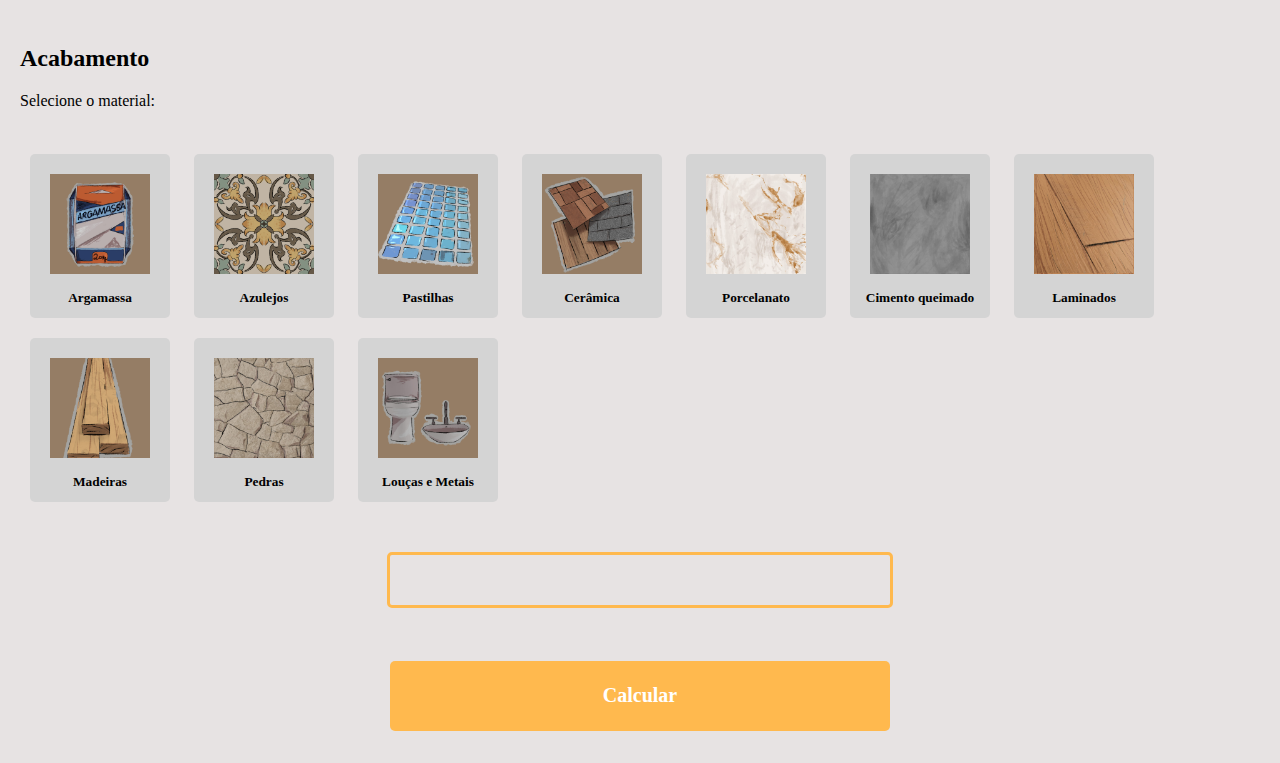
==== commit 45ae164e: "finalizando imagens, comentando ajustes provisórios" ====
--- a/calculos.html
+++ b/calculos.html
@@ -8,7 +8,7 @@
 </head>
 <body>
     <div class="titulo">
-        <img src="img\orcarapidologo.png" alt="logo">
+        <img src="img\logo.png" alt="logo">
         <h2>Calcule sua obra!</h2>
         <a class="arrow-left"
             href="index.html"><i class="fas fa-arrow-left"></i>
@@ -22,7 +22,7 @@
         <a href="#Botãocalc">Calcular</a>
     </nav>
     
-    <form>
+    <form>  
     <div class="m"><label for="area">Digite a área de construção em M²:</label>
     <input type="number" id="area" min="1" placeholder="Digite em M²" 
         onkeydown="if(event.key === 'Enter') event.preventDefault();">
@@ -33,22 +33,32 @@
             onkeydown="if(event.key === 'Enter') event.preventDefault();">
     </div>
 
+    <!-- <div class="m"><label for="quartos">Digite o número de quartos:</label>
+        <input type="number" id="quartos" min="1" placeholder="Digite o número:" 
+            onkeydown="if(event.key === 'Enter') event.preventDefault();">
+    </div>
+
+    <div class="m"><label for="banheiros">Digite o número de banheiros:</label>
+        <input type="number" id="banheiros" min="1" placeholder="Digite o número:" 
+            onkeydown="if(event.key === 'Enter') event.preventDefault();">
+    </div> -->
     <div class="m"><label for="tipoconstrucao">Qual o tipo da construção:</label>
     <select id="tipoconstrucao">
         <option value="Residencial">residencial</option>
         <option value="Comercial">comercial</option>
     </select></div>
     </form>
+
       
     <section id="Alvenaria">
         <h2>Alvenaria</h2>
         <p>Selecione o material:</p>
         <br>
-        <button id="areia"onclick="selecionaareiaecimento()"><img src="https://amgestoroutput.s3.amazonaws.com/jcmateriais/img_produtos/1080-08384116.jpg"><p>Areia</p></button>
-        <button id="cimento"onclick="selecionaareiaecimento()"><img src="https://www.lojascoqueiro.com.br/anexo/imagem-destaque?imagem=17260"><p>Cimento</p></button>
+        <button id="areia"onclick="selecionaareiaecimento()"><img src="img\areia.jpg"><p>Areia</p></button>
+        <button id="cimento"onclick="selecionaareiaecimento()"><img src="img\cimento.jpg"><p>Cimento</p></button>
         <button id="brita"onclick="selecionabotao(this)"><img src="img\brita.jpg"><p>Brita</p></button>
-        <button id="tijolo" onclick="selecionabotao(this)"><img src=""><p>Tijolo</p></button>
-        <button id="cano"onclick="selecionabotao(this)"><img src=""><p>Cano PVC</p></button>
+        <button id="tijolo" onclick="selecionabotao(this)"><img src="img\tijolo.jpg"><p>Tijolo</p></button>
+        <button id="cano"onclick="selecionabotao(this)"><img src="img\canopvc.jpg"><p>Cano PVC</p></button>
         <button id="vergalhao"onclick="selecionabotao(this)"><img src="img\vergalhao.jpg"><p>Vergalhão</p></button>
         <button id="conduite"onclick="selecionabotao(this)"><img src="img\conduite.jpg"><p>Conduite</p></button>
         <button id="caixadeluz"onclick="selecionabotao(this)"><img src="img\caixadeluz.jpg"><p>Caixa de luz</p></button>
@@ -59,11 +69,11 @@
         <h2>Cobertura</h2>
         <p>Selecione o material:</p>
         <br>
-        <button id="telha"onclick="toggleSelection(this)"><img src="https://images.tcdn.com.br/img/img_prod/825875/telha_ceramica_natural_americana_mundi_2281_2_62bdea00a9e73c25089f46219dae2c64.jpg"><p>Telha</p></button>
-        <button id="telhafibrocimento" onclick="toggleSelection(this)"><img src="https://cassol.vtexassets.com/arquivos/ids/3549700-800-auto?v=638551137971930000&width=800&height=auto&aspect=true"><p>Telha fibrocimento</p></button>
-        <button id="calha"onclick="toggleSelection(this)"><img src="https://images.tcdn.com.br/img/img_prod/964419/calha_de_beiral_padrao_acomix_c_3_0m_967_1_dddfb5a513aa6a04f6abf0055c484247.jpg"><p>Calha</p></button>
-        <button id="mantaterm" onclick="toggleSelection(this)"><img src="https://cdn.awsli.com.br/800x800/317/317291/produto/11982789/7debfbcac5.jpg"><p>Manta térmica</p></button>
-        <button id="caixadagua" onclick="toggleSelection(this)"><img src="https://acdn.mitiendanube.com/stores/001/797/134/products/cax-41-578b9bcebabd2aeb0116783924363492-1024-1024.png"><p>Caixa D'água</p></button>
+        <button id="telha"onclick="selecionabotao(this)"><img src="img\telha.jpg"><p>Telha</p></button>
+        <button id="telhafibrocimento" onclick="selecionabotao(this)"><img src="img\telhafibrocimento.jpg"><p>Telha fibrocimento</p></button>
+        <button id="calha"onclick="selecionabotao(this)"><img src="img\calha.jpg"><p>Calha</p></button>
+        <button id="mantaterm" onclick="selecionabotao(this)"><img src="img\mantatermica.jpg"><p>Manta térmica</p></button>
+        <button id="caixadagua" onclick="selecionabotao(this)"><img src="img\caixadagua.jpg"><p>Caixa D'água</p></button>
 
     </section>
     
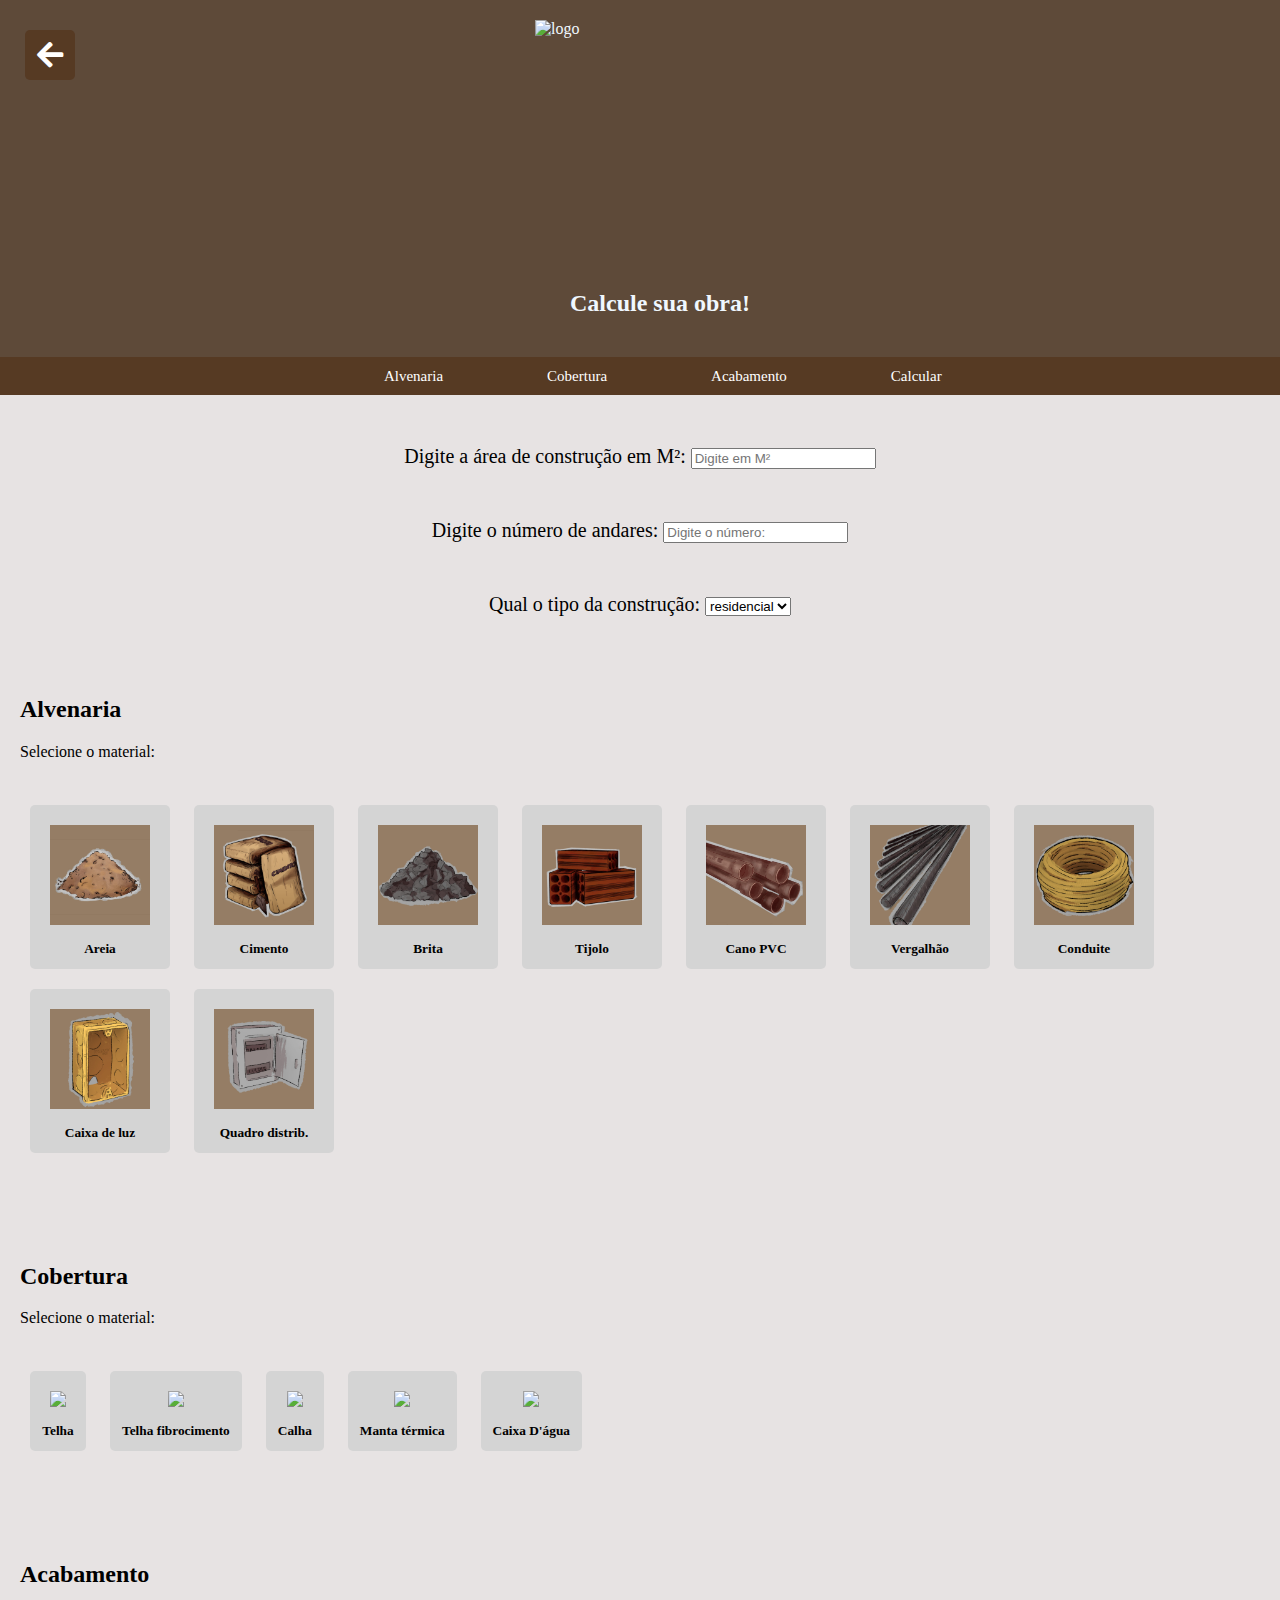
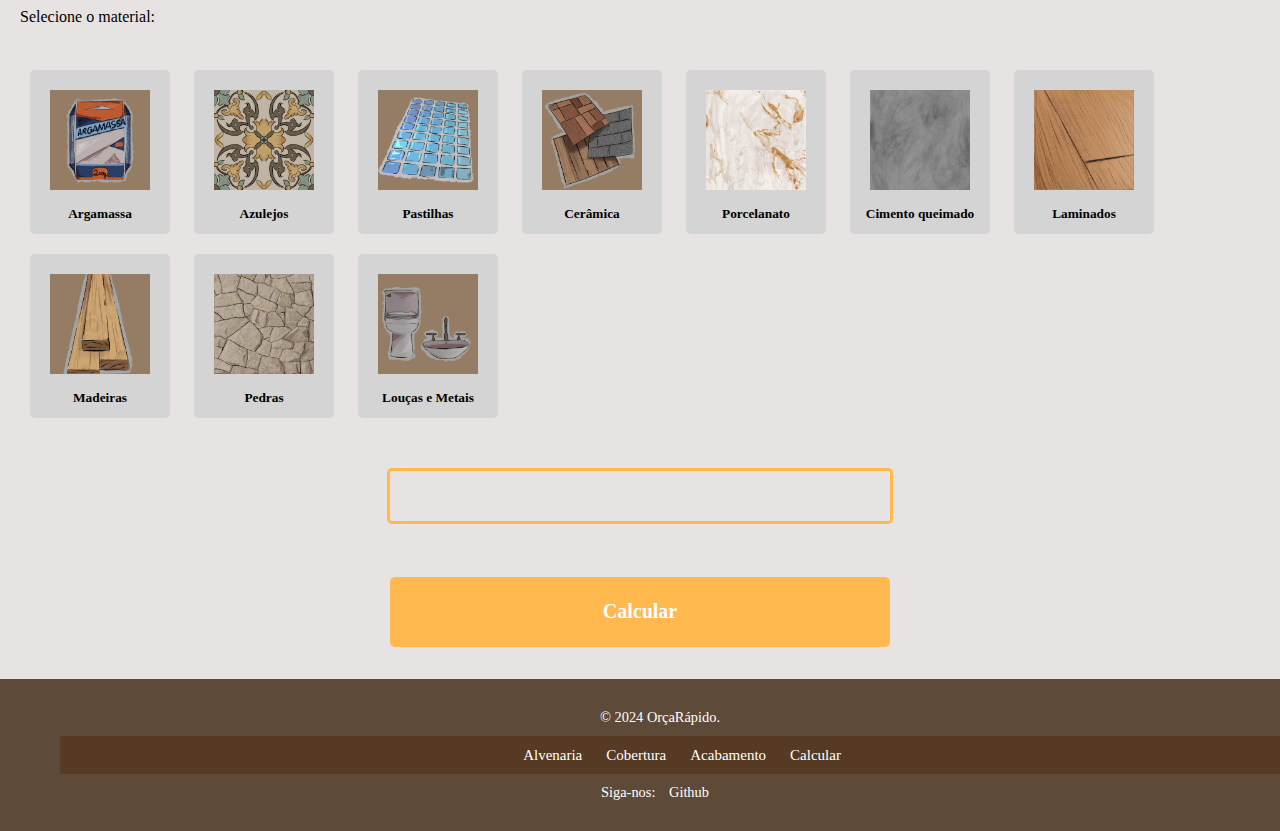
==== commit 252a9e79: "alteração" ====
--- a/calculos.html
+++ b/calculos.html
@@ -69,11 +69,11 @@
         <h2>Cobertura</h2>
         <p>Selecione o material:</p>
         <br>
-        <button id="telha"onclick="selecionabotao(this)"><img src="img\telha.jpg"><p>Telha</p></button>
-        <button id="telhafibrocimento" onclick="selecionabotao(this)"><img src="img\telhafibrocimento.jpg"><p>Telha fibrocimento</p></button>
-        <button id="calha"onclick="selecionabotao(this)"><img src="img\calha.jpg"><p>Calha</p></button>
-        <button id="mantaterm" onclick="selecionabotao(this)"><img src="img\mantatermica.jpg"><p>Manta térmica</p></button>
-        <button id="caixadagua" onclick="selecionabotao(this)"><img src="img\caixadagua.jpg"><p>Caixa D'água</p></button>
+        <button id="telha"onclick="toggleSelection(this)"><img src="https://images.tcdn.com.br/img/img_prod/825875/telha_ceramica_natural_americana_mundi_2281_2_62bdea00a9e73c25089f46219dae2c64.jpg"><p>Telha</p></button>
+        <button id="telhafibrocimento"onclick="toggleSelection(this)"><img src="https://cassol.vtexassets.com/arquivos/ids/3549700-800-auto?v=638551137971930000&width=800&height=auto&aspect=true"><p>Telha fibrocimento</p></button>
+        <button id="calha"onclick="toggleSelection(this)"><img src="https://images.tcdn.com.br/img/img_prod/964419/calha_de_beiral_padrao_acomix_c_3_0m_967_1_dddfb5a513aa6a04f6abf0055c484247.jpg"><p>Calha</p></button>
+        <button id="mantaterm" onclick="toggleSelection(this)"><img src="https://cdn.awsli.com.br/800x800/317/317291/produto/11982789/7debfbcac5.jpg"><p>Manta térmica</p></button>
+        <button id="caixadagua" onclick="toggleSelection(this)"><img src="https://acdn.mitiendanube.com/stores/001/797/134/products/cax-41-578b9bcebabd2aeb0116783924363492-1024-1024.png"><p>Caixa D'água</p></button>
 
     </section>
     
@@ -102,6 +102,24 @@
     </div>
 
     <script src="js\calculos.js"></script>
-  
+
+    <footer class="rodape">
+        <div class="rodape-conteudo">
+            <p>&copy; 2024 OrçaRápido.</p>
+    
+            <nav>
+                <a href="#Alvenaria">Alvenaria</a>
+                <a href="#Cobertura">Cobertura</a>
+                <a href="#Acabamento">Acabamento</a>
+                <a href="#Botãocalc">Calcular</a>
+            </nav>
+    
+            <p>Siga-nos: 
+                <a href="https://github.com" target="_blank">Github</a>
+                
+            </p> 
+        </div>
+    </footer>
+
 </body>
 </html>
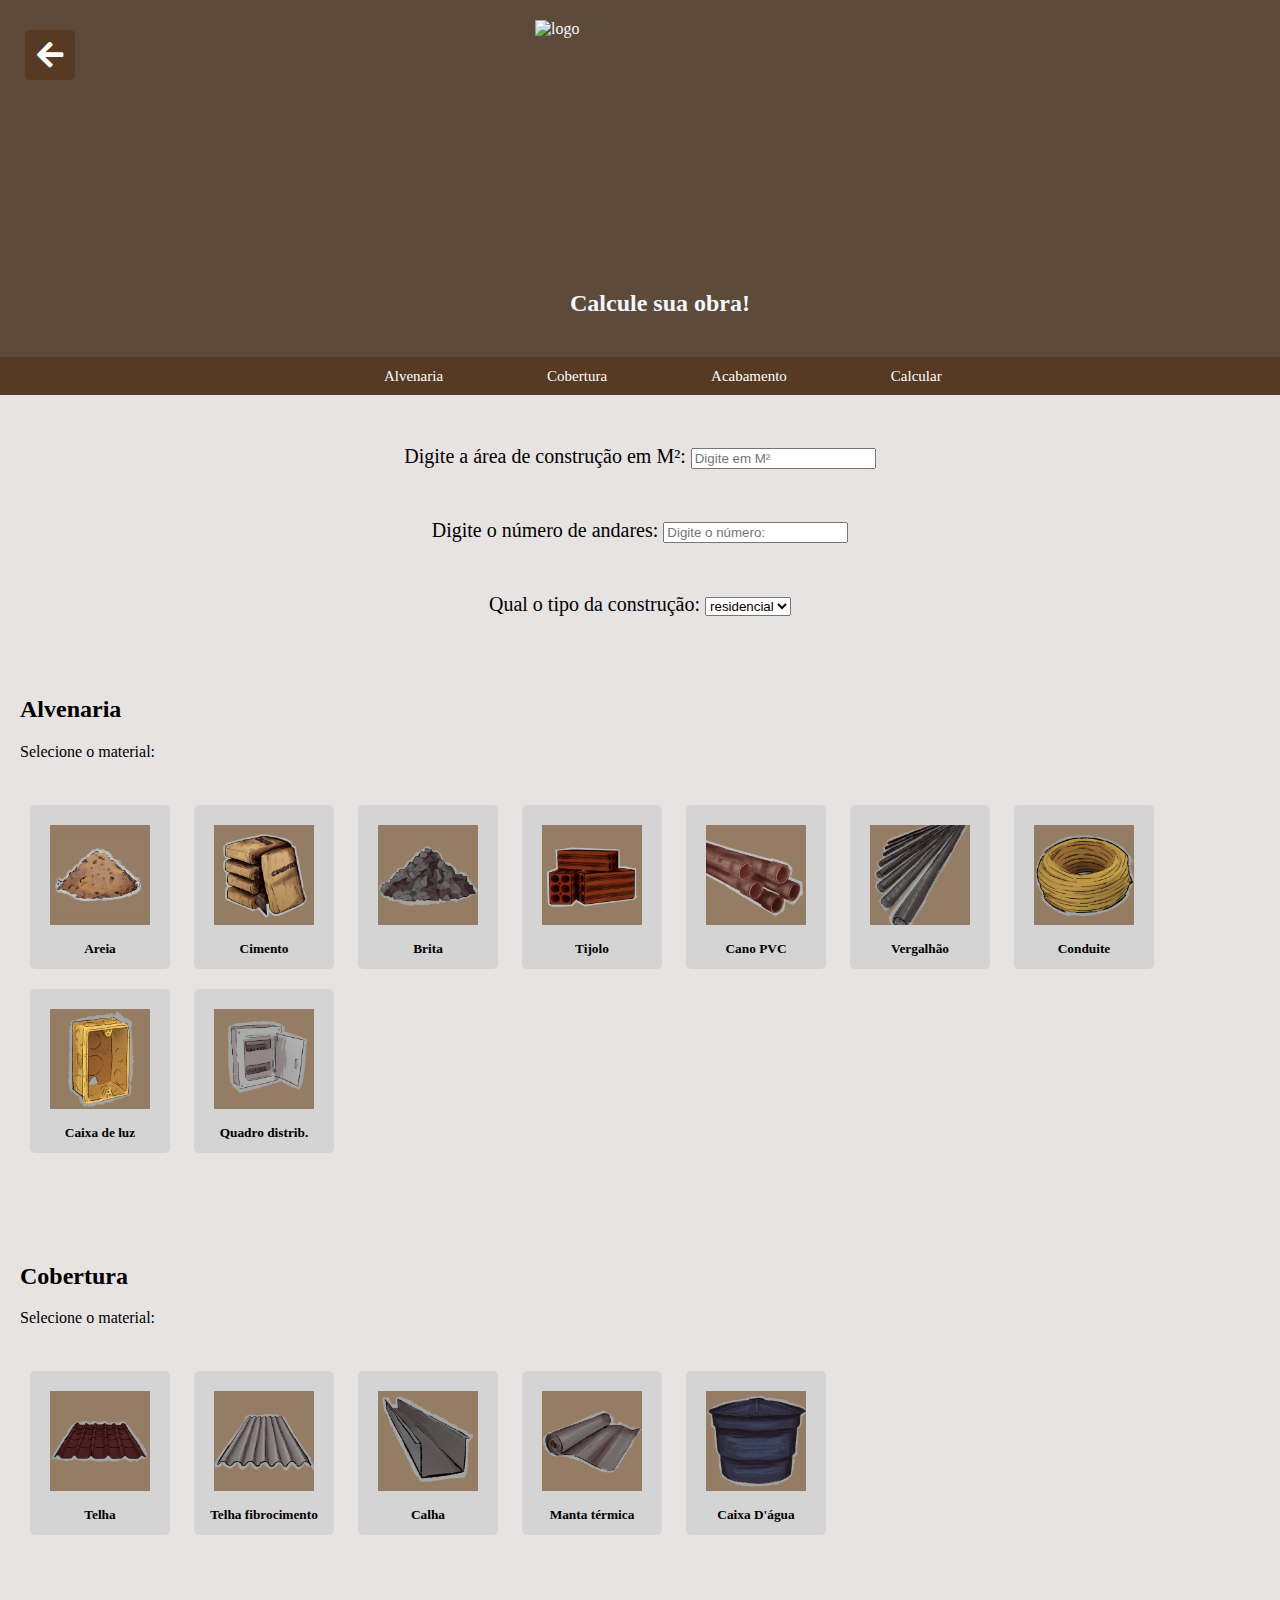
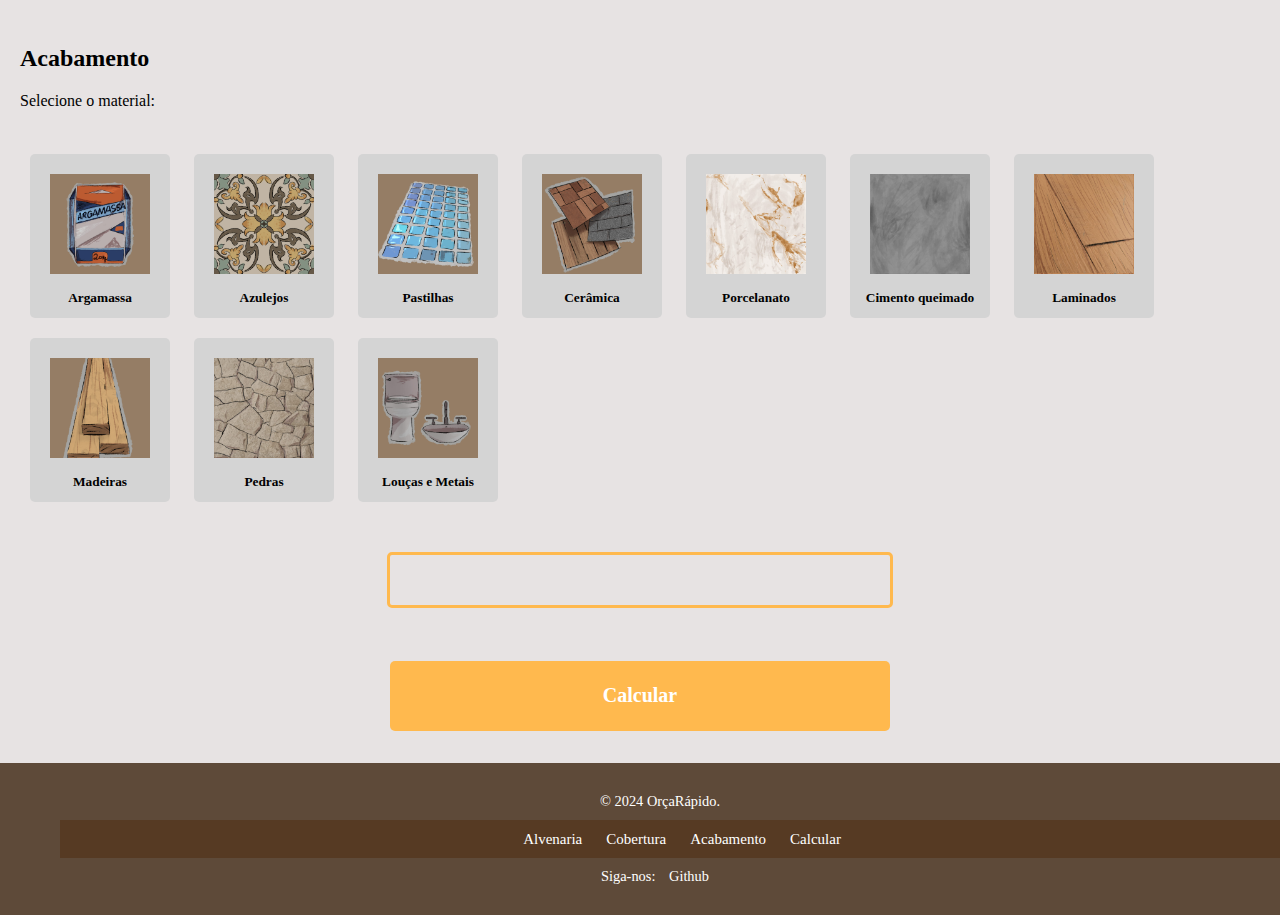
==== commit b26ee455: "Rodapé, cálculos" ====
--- a/calculos.html
+++ b/calculos.html
@@ -69,11 +69,11 @@
         <h2>Cobertura</h2>
         <p>Selecione o material:</p>
         <br>
-        <button id="telha"onclick="toggleSelection(this)"><img src="https://images.tcdn.com.br/img/img_prod/825875/telha_ceramica_natural_americana_mundi_2281_2_62bdea00a9e73c25089f46219dae2c64.jpg"><p>Telha</p></button>
-        <button id="telhafibrocimento"onclick="toggleSelection(this)"><img src="https://cassol.vtexassets.com/arquivos/ids/3549700-800-auto?v=638551137971930000&width=800&height=auto&aspect=true"><p>Telha fibrocimento</p></button>
-        <button id="calha"onclick="toggleSelection(this)"><img src="https://images.tcdn.com.br/img/img_prod/964419/calha_de_beiral_padrao_acomix_c_3_0m_967_1_dddfb5a513aa6a04f6abf0055c484247.jpg"><p>Calha</p></button>
-        <button id="mantaterm" onclick="toggleSelection(this)"><img src="https://cdn.awsli.com.br/800x800/317/317291/produto/11982789/7debfbcac5.jpg"><p>Manta térmica</p></button>
-        <button id="caixadagua" onclick="toggleSelection(this)"><img src="https://acdn.mitiendanube.com/stores/001/797/134/products/cax-41-578b9bcebabd2aeb0116783924363492-1024-1024.png"><p>Caixa D'água</p></button>
+        <button id="telha"onclick="selecionabotao(this)"><img src="img\telha.jpg"><p>Telha</p></button>
+        <button id="telhafibrocimento" onclick="selecionabotao(this)"><img src="img\telhafibrocimento.jpg"><p>Telha fibrocimento</p></button>
+        <button id="calha"onclick="selecionabotao(this)"><img src="img\calha.jpg"><p>Calha</p></button>
+        <button id="mantaterm" onclick="selecionabotao(this)"><img src="img\mantatermica.jpg"><p>Manta térmica</p></button>
+        <button id="caixadagua" onclick="selecionabotao(this)"><img src="img\caixadagua.jpg"><p>Caixa D'água</p></button>
 
     </section>
     
@@ -86,7 +86,7 @@
         <button id="pastilhas" onclick="selecionabotao(this)"><img src="img\pastilhas.jpg"><p>Pastilhas</p></button>
         <button id="ceramica" onclick="selecionabotao(this)"><img src="img\ceramicas.jpg"><p>Cerâmica</p></button>
         <button id="porcelanato" onclick="selecionabotao(this)"><img src="img\porcelanato.jpg"><p>Porcelanato</p></button>
-        <button id="cimentoqueimado" onclick="selecionabotao(this)"><img src="img\cimentoqueimado.jpg"><p>Cimento queimado</p></button>
+        <button id="cimentoq" onclick="selecionabotao(this)"><img src="img\cimentoqueimado.jpg"><p>Cimento queimado</p></button>
         <button id="laminados" onclick="selecionabotao(this)"><img src="img\laminados.jpg"><p>Laminados</p></button>
         <button id="madeiras" onclick="selecionabotao(this)"><img src="img\madeiras.jpg"><p>Madeiras</p></button>
         <button id="pedras" onclick="selecionabotao(this)"><img src="img\pedras.jpg"><p>Pedras</p></button>
@@ -102,24 +102,23 @@
     </div>
 
     <script src="js\calculos.js"></script>
-
+    
     <footer class="rodape">
         <div class="rodape-conteudo">
             <p>&copy; 2024 OrçaRápido.</p>
-    
+
             <nav>
                 <a href="#Alvenaria">Alvenaria</a>
                 <a href="#Cobertura">Cobertura</a>
                 <a href="#Acabamento">Acabamento</a>
                 <a href="#Botãocalc">Calcular</a>
             </nav>
-    
+
             <p>Siga-nos: 
-                <a href="https://github.com" target="_blank">Github</a>
-                
+                <a href="https://github.com/marianabzs/Projeto-Integrador-Extensionista-2-main" target="_blank">Github</a>
+
             </p> 
         </div>
     </footer>
-
 </body>
 </html>
